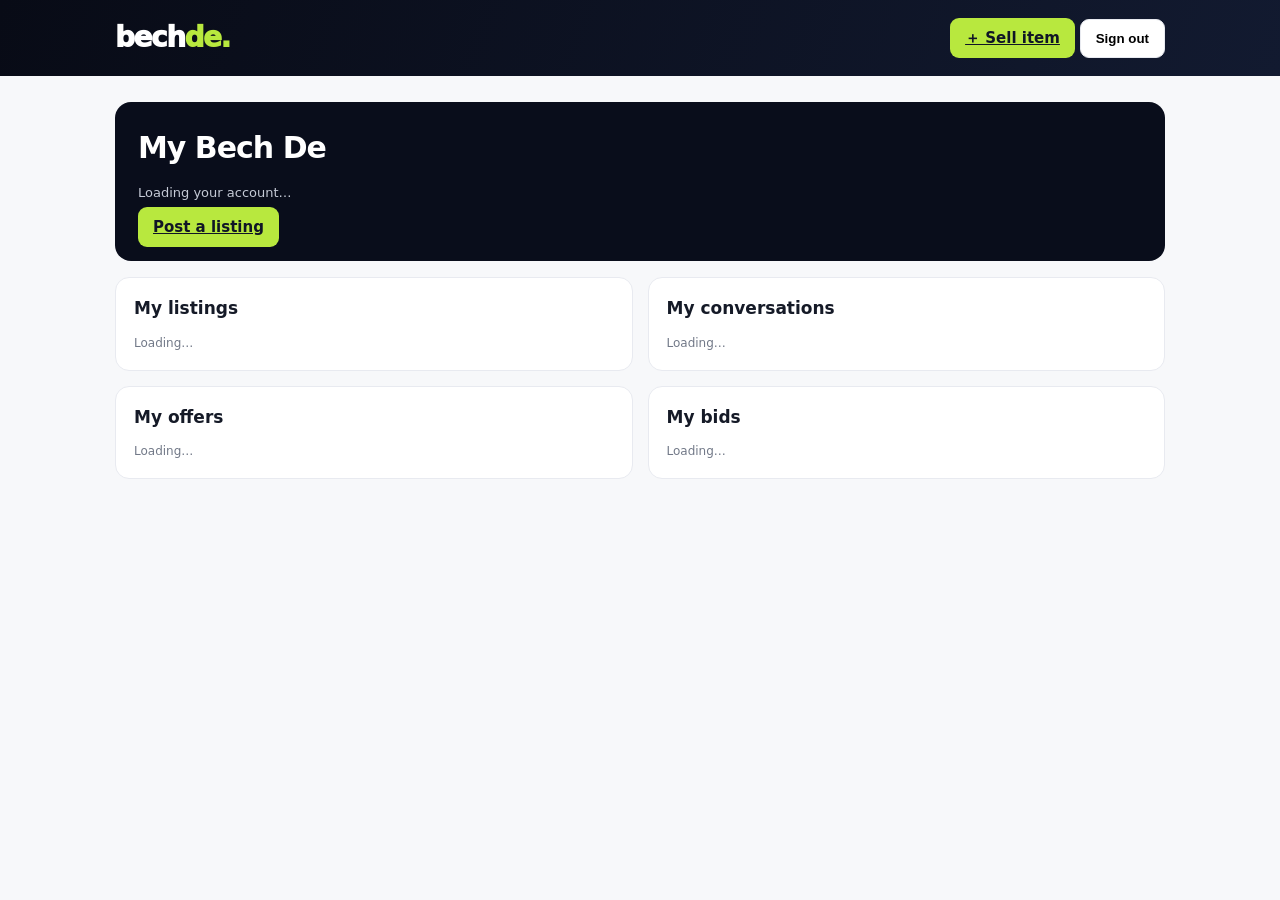
==== account.html @ 73f50471 "Add account dashboard for listings, offers, bids and conversations" ====
<!doctype html><html lang="en"><head><meta charset="utf-8"><meta name="viewport" content="width=device-width,initial-scale=1"><meta name="theme-color" content="#090d1b"><title>My account — Bech De</title><style>
:root{--navy:#090d1b;--lime:#b8e83e;--ink:#151a27;--muted:#727988;--line:#e8eaf0}*{box-sizing:border-box}body{margin:0;background:#f7f8fa;color:var(--ink);font:15px/1.5 Inter,system-ui,Arial,sans-serif}.wrap{width:min(1050px,calc(100% - 28px));margin:auto}.header{background:linear-gradient(110deg,#080b16,#121a30);padding:17px 0;color:white}.row{display:flex;align-items:center;justify-content:space-between;gap:12px}.brand{font-size:28px;font-weight:950;letter-spacing:-1.5px;color:white;text-decoration:none}.brand span{color:var(--lime)}.btn{border:0;border-radius:9px;padding:11px 15px;font-weight:850;cursor:pointer}.lime{background:var(--lime);color:#101526}.outline{background:#fff;border:1px solid var(--line)}main{padding:26px 0}.hero{background:var(--navy);color:white;padding:23px;border-radius:16px}.hero h1{margin:0;font-size:30px;letter-spacing:-1px}.hero p{color:#c5cad6;font-size:13px}.grid{display:grid;grid-template-columns:1fr 1fr;gap:15px;margin-top:16px}.panel{background:white;border:1px solid var(--line);border-radius:14px;padding:18px;min-width:0}.panel h2{font-size:17px;margin:0 0 12px}.muted{font-size:12px;color:var(--muted)}.item{display:flex;gap:11px;padding:12px 0;border-top:1px solid var(--line);align-items:center}.item img{width:62px;height:62px;object-fit:cover;border-radius:9px;background:#eee}.item div{flex:1;min-width:0}.item strong{display:block;font-size:13px}.item a{font-size:12px;color:#245d9b;text-decoration:none}.notice{padding:13px;border-radius:10px;background:#eff8dc;font-size:12px;margin-top:14px}.toast{position:fixed;bottom:20px;left:50%;transform:translate(-50%,140px);background:var(--navy);color:#fff;padding:12px 16px;border-radius:10px;transition:.2s}.toast.show{transform:translate(-50%,0)}@media(max-width:680px){.grid{grid-template-columns:1fr}.hero h1{font-size:25px}}
</style></head><body><header class="header"><div class="wrap row"><a class="brand" href="index.html">bech<span>de.</span></a><div><a class="btn lime" href="seller.html">＋ Sell item</a> <button class="btn outline" id="signOut">Sign out</button></div></div></header><main class="wrap"><section class="hero"><h1>My Bech De</h1><p id="welcome">Loading your account…</p><div><a class="btn lime" href="seller.html">Post a listing</a></div></section><div id="notice" class="notice" hidden></div><div class="grid"><section class="panel"><h2>My listings</h2><div id="myListings" class="muted">Loading…</div></section><section class="panel"><h2>My conversations</h2><div id="myConversations" class="muted">Loading…</div></section><section class="panel"><h2>My offers</h2><div id="myOffers" class="muted">Loading…</div></section><section class="panel"><h2>My bids</h2><div id="myBids" class="muted">Loading…</div></section></div></main><div id="toast" class="toast"></div><script src="assets/config.js"></script><script type="module">
import {createClient} from 'https://esm.sh/@supabase/supabase-js@2';
const cfg=window.BECHDE_CONFIG,ready=window.BECHDE_BACKEND_ENABLED,db=ready?createClient(cfg.supabaseUrl,cfg.supabaseAnonKey):null;
const $=id=>document.getElementById(id),esc=s=>String(s??'').replace(/[&<>"']/g,c=>({'&':'&amp;','<':'&lt;','>':'&gt;','"':'&quot;',"'":'&#39;'}[c])),money=n=>'₹'+(Number(n||0)/100).toLocaleString('en-IN',{maximumFractionDigits:2});
function show(id,html){$(id).innerHTML=html}
function empty(id,msg){show(id,'<p class="muted">'+esc(msg)+'</p>')}
async function run(){if(!ready){$('notice').hidden=false;$('notice').textContent='Supabase is not configured. Set assets/config.js and run the SQL migrations before using accounts.';empty('myListings','Backend not connected.');empty('myConversations','Backend not connected.');empty('myOffers','Backend not connected.');empty('myBids','Backend not connected.');return}
const {data:{user},error}=await db.auth.getUser();if(error||!user){location.href='auth.html';return}
$('welcome').textContent='Signed in as '+user.email+'. Manage your listings and buyer conversations here.';
const [lr,cr,or,br]=await Promise.all([
db.from('listings').select('id,title,price_paise,status,photo_urls,created_at').eq('seller_id',user.id).order('created_at',{ascending:false}).limit(30),
db.from('conversations').select('id,listing_id,buyer_id,seller_id,last_message_at').or('buyer_id.eq.'+user.id+',seller_id.eq.'+user.id).order('last_message_at',{ascending:false}).limit(30),
db.from('price_offers').select('id,listing_id,amount_paise,status,created_at').eq('buyer_id',user.id).order('created_at',{ascending:false}).limit(30),
db.from('bids').select('id,listing_id,amount_paise,created_at').eq('bidder_id',user.id).order('created_at',{ascending:false}).limit(30)
]);
if(lr.error)empty('myListings',lr.error.message);else show('myListings',lr.data.length?lr.data.map(x=>'<div class="item">'+(x.photo_urls?.[0]?'<img src="'+esc(x.photo_urls[0])+'" alt="">':'')+'<div><strong>'+esc(x.title)+'</strong><span class="muted">'+money(x.price_paise)+' · '+esc(x.status)+'</span><br><a href="product.html?id='+encodeURIComponent(x.id)+'">View listing</a></div></div>').join(''):'<p class="muted">No listings yet.</p>');
if(cr.error)empty('myConversations',cr.error.message);else show('myConversations',cr.data.length?cr.data.map(x=>'<div class="item"><div><strong>Conversation about a listing</strong><span class="muted">'+new Date(x.last_message_at).toLocaleString()+'</span><br><a href="messages.html?id='+encodeURIComponent(x.id)+'">Open chat</a></div></div>').join(''):'<p class="muted">No conversations yet.</p>');
if(or.error)empty('myOffers',or.error.message);else show('myOffers',or.data.length?or.data.map(x=>'<div class="item"><div><strong>'+money(x.amount_paise)+' offer</strong><span class="muted">'+esc(x.status)+'</span><br><a href="product.html?id='+encodeURIComponent(x.listing_id)+'">Open product</a></div></div>').join(''):'<p class="muted">No offers yet.</p>');
if(br.error)empty('myBids',br.error.message);else show('myBids',br.data.length?br.data.map(x=>'<div class="item"><div><strong>'+money(x.amount_paise)+' bid</strong><span class="muted">'+new Date(x.created_at).toLocaleString()+'</span><br><a href="product.html?id='+encodeURIComponent(x.listing_id)+'">Open product</a></div></div>').join(''):'<p class="muted">No bids yet.</p>');
}
$('signOut').addEventListener('click',async()=>{if(db)await db.auth.signOut();location.href='index.html'});run();
</script></body></html>
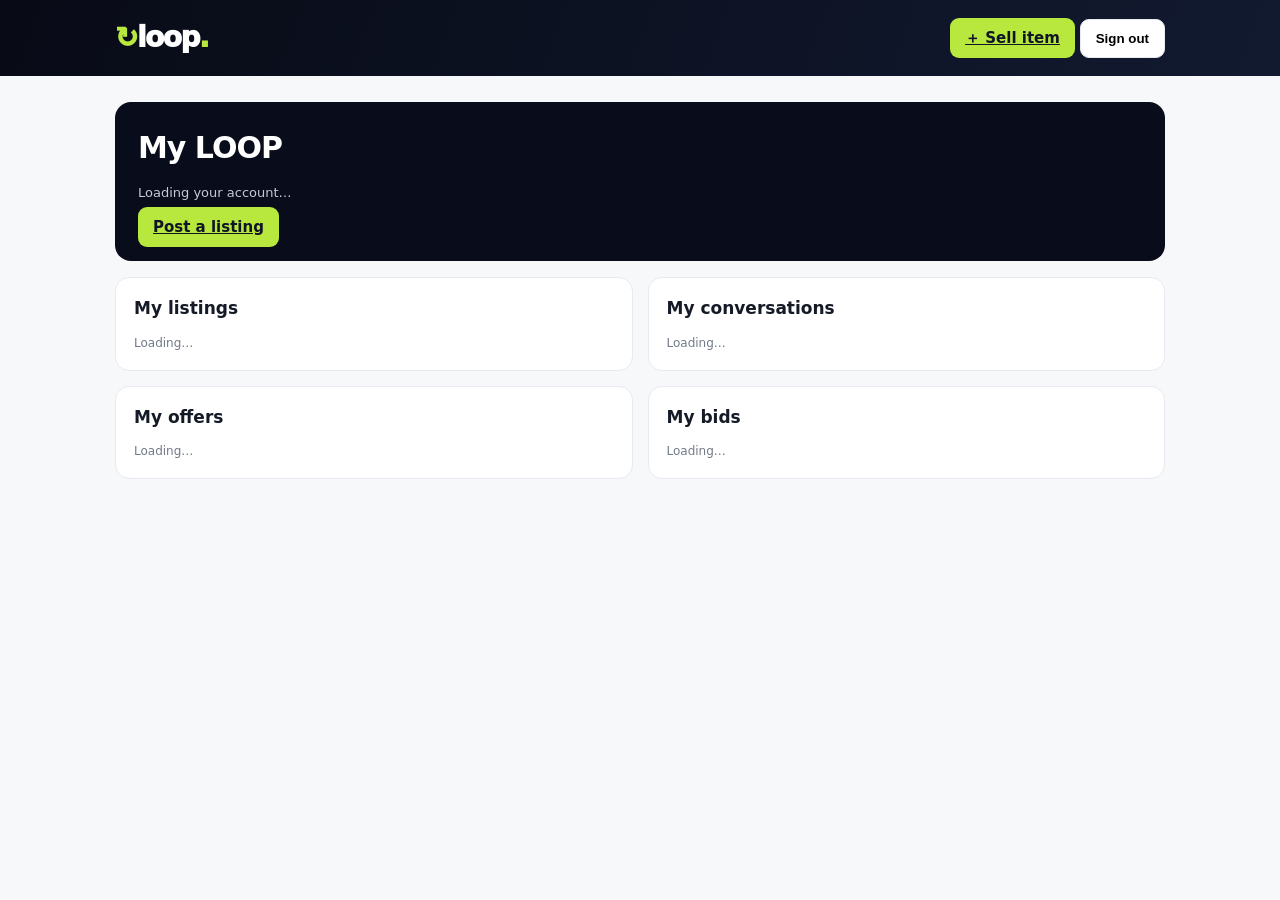
==== commit a2fdc065: "Apply LOOP brand across marketplace pages" ====
--- a/account.html
+++ b/account.html
@@ -1,8 +1,8 @@
-<!doctype html><html lang="en"><head><meta charset="utf-8"><meta name="viewport" content="width=device-width,initial-scale=1"><meta name="theme-color" content="#090d1b"><title>My account — Bech De</title><style>
+<!doctype html><html lang="en"><head><meta charset="utf-8"><meta name="viewport" content="width=device-width,initial-scale=1"><meta name="theme-color" content="#090d1b"><title>My account — LOOP</title><style>
 :root{--navy:#090d1b;--lime:#b8e83e;--ink:#151a27;--muted:#727988;--line:#e8eaf0}*{box-sizing:border-box}body{margin:0;background:#f7f8fa;color:var(--ink);font:15px/1.5 Inter,system-ui,Arial,sans-serif}.wrap{width:min(1050px,calc(100% - 28px));margin:auto}.header{background:linear-gradient(110deg,#080b16,#121a30);padding:17px 0;color:white}.row{display:flex;align-items:center;justify-content:space-between;gap:12px}.brand{font-size:28px;font-weight:950;letter-spacing:-1.5px;color:white;text-decoration:none}.brand span{color:var(--lime)}.btn{border:0;border-radius:9px;padding:11px 15px;font-weight:850;cursor:pointer}.lime{background:var(--lime);color:#101526}.outline{background:#fff;border:1px solid var(--line)}main{padding:26px 0}.hero{background:var(--navy);color:white;padding:23px;border-radius:16px}.hero h1{margin:0;font-size:30px;letter-spacing:-1px}.hero p{color:#c5cad6;font-size:13px}.grid{display:grid;grid-template-columns:1fr 1fr;gap:15px;margin-top:16px}.panel{background:white;border:1px solid var(--line);border-radius:14px;padding:18px;min-width:0}.panel h2{font-size:17px;margin:0 0 12px}.muted{font-size:12px;color:var(--muted)}.item{display:flex;gap:11px;padding:12px 0;border-top:1px solid var(--line);align-items:center}.item img{width:62px;height:62px;object-fit:cover;border-radius:9px;background:#eee}.item div{flex:1;min-width:0}.item strong{display:block;font-size:13px}.item a{font-size:12px;color:#245d9b;text-decoration:none}.notice{padding:13px;border-radius:10px;background:#eff8dc;font-size:12px;margin-top:14px}.toast{position:fixed;bottom:20px;left:50%;transform:translate(-50%,140px);background:var(--navy);color:#fff;padding:12px 16px;border-radius:10px;transition:.2s}.toast.show{transform:translate(-50%,0)}@media(max-width:680px){.grid{grid-template-columns:1fr}.hero h1{font-size:25px}}
-</style></head><body><header class="header"><div class="wrap row"><a class="brand" href="index.html">bech<span>de.</span></a><div><a class="btn lime" href="seller.html">＋ Sell item</a> <button class="btn outline" id="signOut">Sign out</button></div></div></header><main class="wrap"><section class="hero"><h1>My Bech De</h1><p id="welcome">Loading your account…</p><div><a class="btn lime" href="seller.html">Post a listing</a></div></section><div id="notice" class="notice" hidden></div><div class="grid"><section class="panel"><h2>My listings</h2><div id="myListings" class="muted">Loading…</div></section><section class="panel"><h2>My conversations</h2><div id="myConversations" class="muted">Loading…</div></section><section class="panel"><h2>My offers</h2><div id="myOffers" class="muted">Loading…</div></section><section class="panel"><h2>My bids</h2><div id="myBids" class="muted">Loading…</div></section></div></main><div id="toast" class="toast"></div><script src="assets/config.js"></script><script type="module">
+</style></head><body><header class="header"><div class="wrap row"><a class="brand" href="index.html"><span class="loopmark" aria-hidden="true">↻</span>loop<span>.</span></a><div><a class="btn lime" href="seller.html">＋ Sell item</a> <button class="btn outline" id="signOut">Sign out</button></div></div></header><main class="wrap"><section class="hero"><h1>My LOOP</h1><p id="welcome">Loading your account…</p><div><a class="btn lime" href="seller.html">Post a listing</a></div></section><div id="notice" class="notice" hidden></div><div class="grid"><section class="panel"><h2>My listings</h2><div id="myListings" class="muted">Loading…</div></section><section class="panel"><h2>My conversations</h2><div id="myConversations" class="muted">Loading…</div></section><section class="panel"><h2>My offers</h2><div id="myOffers" class="muted">Loading…</div></section><section class="panel"><h2>My bids</h2><div id="myBids" class="muted">Loading…</div></section></div></main><div id="toast" class="toast"></div><script src="assets/config.js"></script><script type="module">
 import {createClient} from 'https://esm.sh/@supabase/supabase-js@2';
-const cfg=window.BECHDE_CONFIG,ready=window.BECHDE_BACKEND_ENABLED,db=ready?createClient(cfg.supabaseUrl,cfg.supabaseAnonKey):null;
+const cfg=window.BECHDE_CONFIG,ready=window.BECHDE_BACKEND_ENABLED,db=ready?createClient(cfg.supabaseUrl,cfg.supabaseAnonKey,{auth:{persistSession:true,autoRefreshToken:true,detectSessionInUrl:true,storage:window.localStorage}}):null;
 const $=id=>document.getElementById(id),esc=s=>String(s??'').replace(/[&<>"']/g,c=>({'&':'&amp;','<':'&lt;','>':'&gt;','"':'&quot;',"'":'&#39;'}[c])),money=n=>'₹'+(Number(n||0)/100).toLocaleString('en-IN',{maximumFractionDigits:2});
 function show(id,html){$(id).innerHTML=html}
 function empty(id,msg){show(id,'<p class="muted">'+esc(msg)+'</p>')}
@@ -18,6 +18,35 @@
 if(lr.error)empty('myListings',lr.error.message);else show('myListings',lr.data.length?lr.data.map(x=>'<div class="item">'+(x.photo_urls?.[0]?'<img src="'+esc(x.photo_urls[0])+'" alt="">':'')+'<div><strong>'+esc(x.title)+'</strong><span class="muted">'+money(x.price_paise)+' · '+esc(x.status)+'</span><br><a href="product.html?id='+encodeURIComponent(x.id)+'">View listing</a></div></div>').join(''):'<p class="muted">No listings yet.</p>');
 if(cr.error)empty('myConversations',cr.error.message);else show('myConversations',cr.data.length?cr.data.map(x=>'<div class="item"><div><strong>Conversation about a listing</strong><span class="muted">'+new Date(x.last_message_at).toLocaleString()+'</span><br><a href="messages.html?id='+encodeURIComponent(x.id)+'">Open chat</a></div></div>').join(''):'<p class="muted">No conversations yet.</p>');
 if(or.error)empty('myOffers',or.error.message);else show('myOffers',or.data.length?or.data.map(x=>'<div class="item"><div><strong>'+money(x.amount_paise)+' offer</strong><span class="muted">'+esc(x.status)+'</span><br><a href="product.html?id='+encodeURIComponent(x.listing_id)+'">Open product</a></div></div>').join(''):'<p class="muted">No offers yet.</p>');
+const ownListingIds=(lr.data||[]).map(x=>x.id);
+if(ownListingIds.length){
+ const {data:incoming,error:incomingError}=await db.from('price_offers').select('id,listing_id,amount_paise,status,created_at').in('listing_id',ownListingIds).order('created_at',{ascending:false}).limit(50);
+ if(!incomingError&&incoming?.length){
+  const section=document.createElement('section');section.innerHTML='<h3 style="font-size:13px;margin:16px 0 4px">Offers on my listings</h3><div>'+incoming.map(x=>'<div class="item"><div><strong>'+money(x.amount_paise)+' incoming offer</strong><span class="muted">'+esc(x.status)+'</span><br><a href="product.html?id='+encodeURIComponent(x.listing_id)+'">View product</a> '+(x.status==='pending'?'<button class="btn lime" data-offer="'+esc(x.id)+'" data-decision="accepted">Accept</button> <button class="btn outline" data-offer="'+esc(x.id)+'" data-decision="declined">Decline</button>':'')+'</div></div>').join('')+'</div>';
+  $('myOffers').appendChild(section);
+  section.querySelectorAll('[data-offer]').forEach(btn=>btn.addEventListener('click',async()=>{btn.disabled=true;const {error}=await db.rpc('respond_to_offer',{p_offer_id:btn.dataset.offer,p_decision:btn.dataset.decision});if(error){btn.disabled=false;note.textContent=error.message;$('notice').hidden=false;return}run()}));
+ }
+}
+if(ownListingIds.length){
+ const [incomingOffers,incomingBids]=await Promise.all([
+  db.from('price_offers').select('listing_id,buyer_id,amount_paise,status,created_at').in('listing_id',ownListingIds).in('status',['pending','accepted']).order('created_at',{ascending:false}).limit(100),
+  db.from('bids').select('listing_id,bidder_id,amount_paise,created_at').in('listing_id',ownListingIds).order('created_at',{ascending:false}).limit(100)
+ ]);
+ const interested=new Map();
+ (incomingOffers.data||[]).forEach(x=>{const k=x.listing_id+'|'+x.buyer_id;const old=interested.get(k)||{listing_id:x.listing_id,buyer_id:x.buyer_id,offer:null,bid:null};if(!old.offer)old.offer=x.amount_paise;interested.set(k,old)});
+ (incomingBids.data||[]).forEach(x=>{const k=x.listing_id+'|'+x.bidder_id;const old=interested.get(k)||{listing_id:x.listing_id,buyer_id:x.bidder_id,offer:null,bid:null};if(old.bid===null)old.bid=x.amount_paise;interested.set(k,old)});
+ const people=[...interested.values()];
+ if(people.length){
+  const ids=[...new Set(people.map(x=>x.buyer_id))];
+  const {data:profiles}=await db.from('public_seller_profiles').select('id,display_name').in('id',ids);
+  const names={};(profiles||[]).forEach(p=>names[p.id]=p.display_name);
+  const listingNames={};(lr.data||[]).forEach(l=>listingNames[l.id]=l.title);
+  const section=document.createElement('section');section.className='panel';section.style.marginTop='16px';
+  section.innerHTML='<h2>Interested buyers · you contact first</h2><p class="muted">Buyers appear here after making an offer or bid. Only you, as the seller, can start the chat.</p>'+people.map((x,i)=>'<div class="item"><div><strong>'+esc(names[x.buyer_id]||'Interested buyer')+'</strong><span class="muted">'+esc(listingNames[x.listing_id]||'Your listing')+' · '+(x.offer!==null?'Offer '+money(x.offer):'')+(x.offer!==null&&x.bid!==null?' · ':'')+(x.bid!==null?'Bid '+money(x.bid):'')+'</span><br><button class="btn lime" data-contact="'+i+'">Contact buyer →</button></div></div>').join('');
+  $('myConversations').closest('.panel').after(section);
+  section.querySelectorAll('[data-contact]').forEach(btn=>btn.addEventListener('click',async()=>{const x=people[Number(btn.dataset.contact)];btn.disabled=true;btn.textContent='Opening chat…';const {data,error}=await db.rpc('seller_contact_interested_buyer',{p_listing_id:x.listing_id,p_buyer_id:x.buyer_id});if(error){btn.disabled=false;btn.textContent='Contact buyer →';$('notice').hidden=false;$('notice').textContent=error.message;return}location.href='messages.html?id='+encodeURIComponent(data)}));
+ }
+}
 if(br.error)empty('myBids',br.error.message);else show('myBids',br.data.length?br.data.map(x=>'<div class="item"><div><strong>'+money(x.amount_paise)+' bid</strong><span class="muted">'+new Date(x.created_at).toLocaleString()+'</span><br><a href="product.html?id='+encodeURIComponent(x.listing_id)+'">Open product</a></div></div>').join(''):'<p class="muted">No bids yet.</p>');
 }
 $('signOut').addEventListener('click',async()=>{if(db)await db.auth.signOut();location.href='index.html'});run();
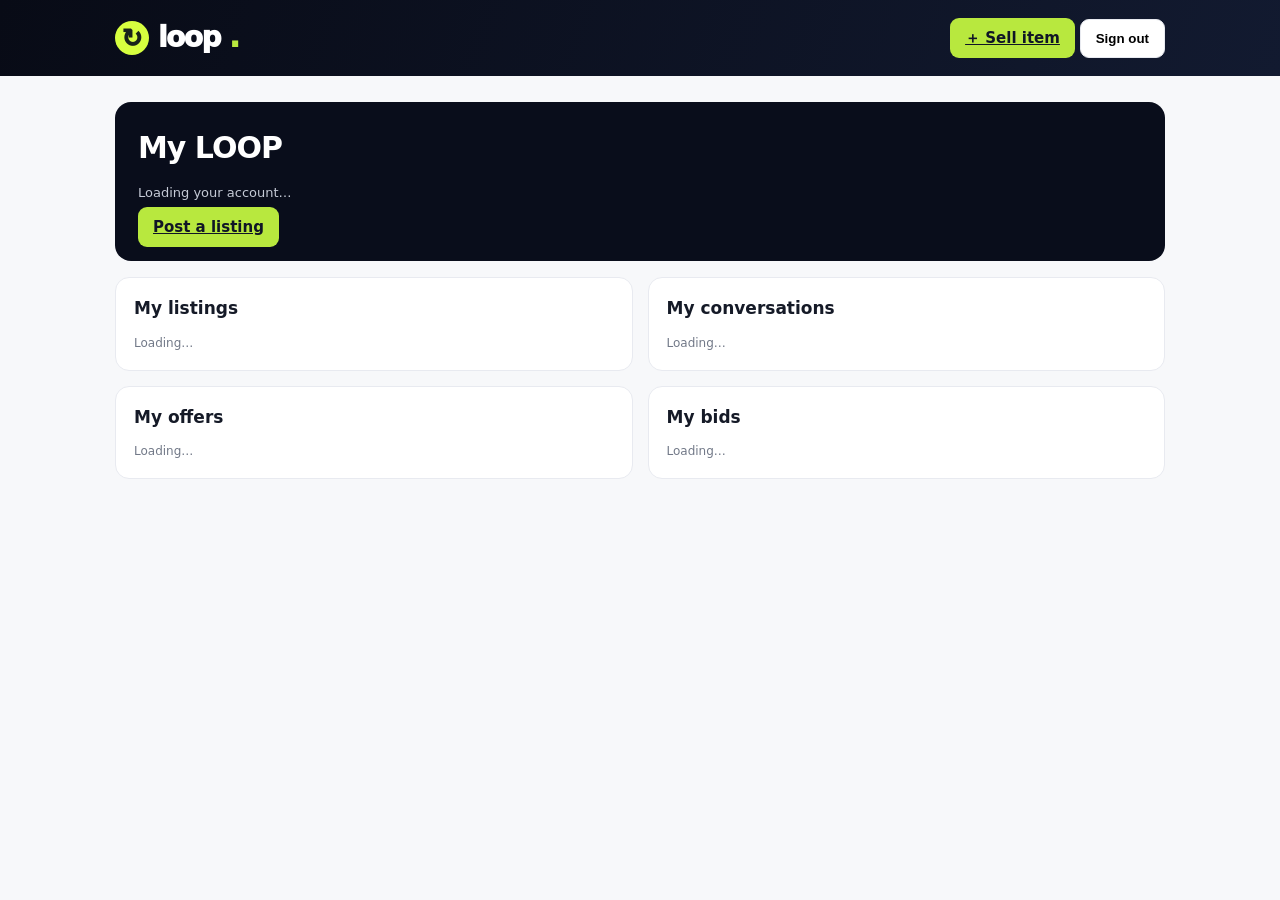
==== commit 7f3c7ded: "Unify LOOP branding, keep demo listings visible, add owner listing controls" ====
--- a/account.html
+++ b/account.html
@@ -1,6 +1,6 @@
 <!doctype html><html lang="en"><head><meta charset="utf-8"><meta name="viewport" content="width=device-width,initial-scale=1"><meta name="theme-color" content="#090d1b"><title>My account — LOOP</title><style>
 :root{--navy:#090d1b;--lime:#b8e83e;--ink:#151a27;--muted:#727988;--line:#e8eaf0}*{box-sizing:border-box}body{margin:0;background:#f7f8fa;color:var(--ink);font:15px/1.5 Inter,system-ui,Arial,sans-serif}.wrap{width:min(1050px,calc(100% - 28px));margin:auto}.header{background:linear-gradient(110deg,#080b16,#121a30);padding:17px 0;color:white}.row{display:flex;align-items:center;justify-content:space-between;gap:12px}.brand{font-size:28px;font-weight:950;letter-spacing:-1.5px;color:white;text-decoration:none}.brand span{color:var(--lime)}.btn{border:0;border-radius:9px;padding:11px 15px;font-weight:850;cursor:pointer}.lime{background:var(--lime);color:#101526}.outline{background:#fff;border:1px solid var(--line)}main{padding:26px 0}.hero{background:var(--navy);color:white;padding:23px;border-radius:16px}.hero h1{margin:0;font-size:30px;letter-spacing:-1px}.hero p{color:#c5cad6;font-size:13px}.grid{display:grid;grid-template-columns:1fr 1fr;gap:15px;margin-top:16px}.panel{background:white;border:1px solid var(--line);border-radius:14px;padding:18px;min-width:0}.panel h2{font-size:17px;margin:0 0 12px}.muted{font-size:12px;color:var(--muted)}.item{display:flex;gap:11px;padding:12px 0;border-top:1px solid var(--line);align-items:center}.item img{width:62px;height:62px;object-fit:cover;border-radius:9px;background:#eee}.item div{flex:1;min-width:0}.item strong{display:block;font-size:13px}.item a{font-size:12px;color:#245d9b;text-decoration:none}.notice{padding:13px;border-radius:10px;background:#eff8dc;font-size:12px;margin-top:14px}.toast{position:fixed;bottom:20px;left:50%;transform:translate(-50%,140px);background:var(--navy);color:#fff;padding:12px 16px;border-radius:10px;transition:.2s}.toast.show{transform:translate(-50%,0)}@media(max-width:680px){.grid{grid-template-columns:1fr}.hero h1{font-size:25px}}
-</style></head><body><header class="header"><div class="wrap row"><a class="brand" href="index.html"><span class="loopmark" aria-hidden="true">↻</span>loop<span>.</span></a><div><a class="btn lime" href="seller.html">＋ Sell item</a> <button class="btn outline" id="signOut">Sign out</button></div></div></header><main class="wrap"><section class="hero"><h1>My LOOP</h1><p id="welcome">Loading your account…</p><div><a class="btn lime" href="seller.html">Post a listing</a></div></section><div id="notice" class="notice" hidden></div><div class="grid"><section class="panel"><h2>My listings</h2><div id="myListings" class="muted">Loading…</div></section><section class="panel"><h2>My conversations</h2><div id="myConversations" class="muted">Loading…</div></section><section class="panel"><h2>My offers</h2><div id="myOffers" class="muted">Loading…</div></section><section class="panel"><h2>My bids</h2><div id="myBids" class="muted">Loading…</div></section></div></main><div id="toast" class="toast"></div><script src="assets/config.js"></script><script type="module">
+.brand{display:inline-flex;align-items:center;gap:9px}.brand .loopmark{display:inline-grid;place-items:center;flex:0 0 34px;width:34px;height:34px;border-radius:50%;background:#d7ff3f;color:#18231a!important;font-size:25px;line-height:1;letter-spacing:0}.brand>span:last-child{color:var(--lime)!important}</style></head><body><header class="header"><div class="wrap row"><a class="brand" href="index.html"><span class="loopmark" aria-hidden="true">↻</span>loop<span>.</span></a><div><a class="btn lime" href="seller.html">＋ Sell item</a> <button class="btn outline" id="signOut">Sign out</button></div></div></header><main class="wrap"><section class="hero"><h1>My LOOP</h1><p id="welcome">Loading your account…</p><div><a class="btn lime" href="seller.html">Post a listing</a></div></section><div id="notice" class="notice" hidden></div><div class="grid"><section class="panel"><h2>My listings</h2><div id="myListings" class="muted">Loading…</div></section><section class="panel"><h2>My conversations</h2><div id="myConversations" class="muted">Loading…</div></section><section class="panel"><h2>My offers</h2><div id="myOffers" class="muted">Loading…</div></section><section class="panel"><h2>My bids</h2><div id="myBids" class="muted">Loading…</div></section></div></main><div id="toast" class="toast"></div><script src="assets/config.js"></script><script type="module">
 import {createClient} from 'https://esm.sh/@supabase/supabase-js@2';
 const cfg=window.BECHDE_CONFIG,ready=window.BECHDE_BACKEND_ENABLED,db=ready?createClient(cfg.supabaseUrl,cfg.supabaseAnonKey,{auth:{persistSession:true,autoRefreshToken:true,detectSessionInUrl:true,storage:window.localStorage}}):null;
 const $=id=>document.getElementById(id),esc=s=>String(s??'').replace(/[&<>"']/g,c=>({'&':'&amp;','<':'&lt;','>':'&gt;','"':'&quot;',"'":'&#39;'}[c])),money=n=>'₹'+(Number(n||0)/100).toLocaleString('en-IN',{maximumFractionDigits:2});
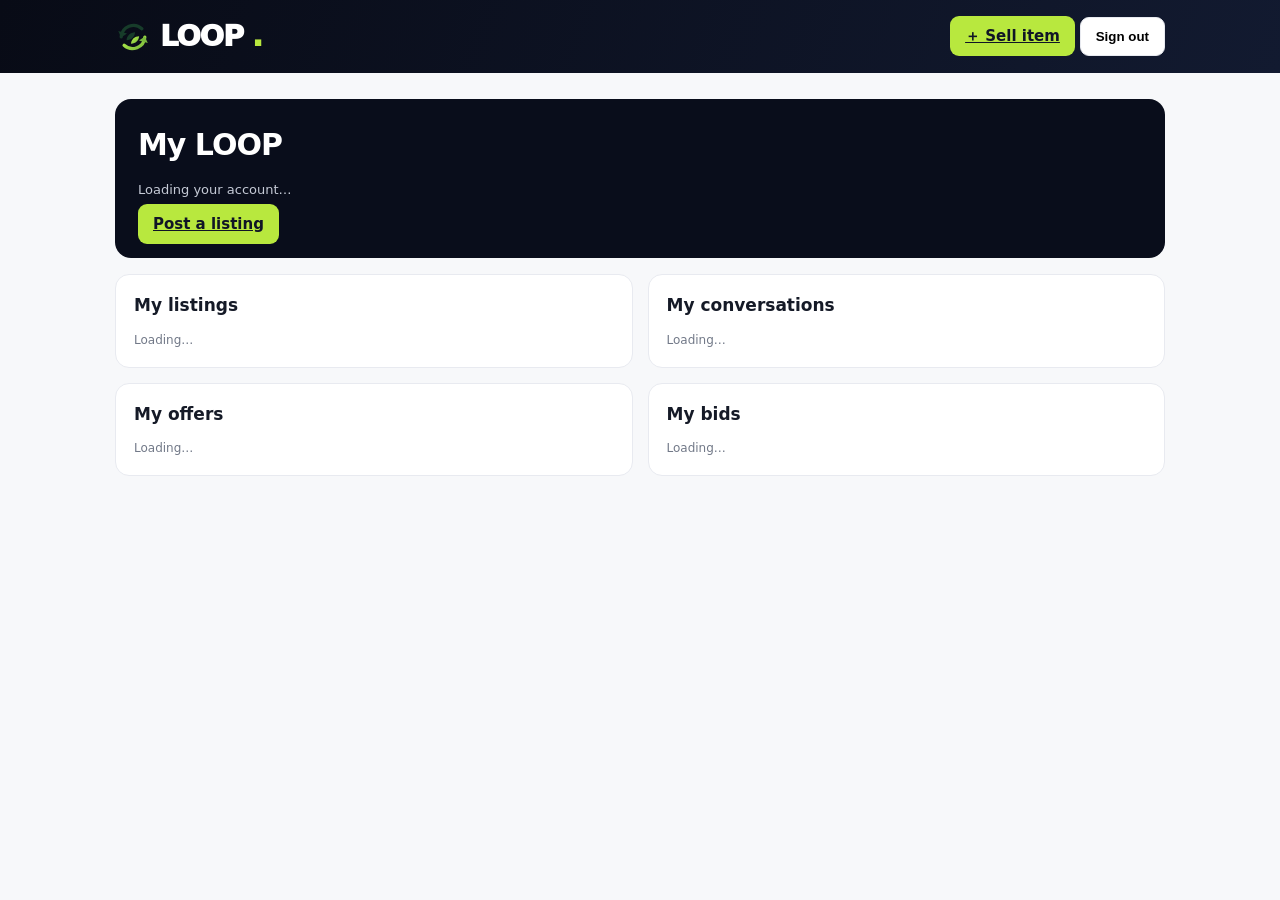
==== commit 396dc05f: "Unify LOOP branding and add owner Banner Studio" ====
--- a/account.html
+++ b/account.html
@@ -1,6 +1,6 @@
 <!doctype html><html lang="en"><head><meta charset="utf-8"><meta name="viewport" content="width=device-width,initial-scale=1"><meta name="theme-color" content="#090d1b"><title>My account — LOOP</title><style>
 :root{--navy:#090d1b;--lime:#b8e83e;--ink:#151a27;--muted:#727988;--line:#e8eaf0}*{box-sizing:border-box}body{margin:0;background:#f7f8fa;color:var(--ink);font:15px/1.5 Inter,system-ui,Arial,sans-serif}.wrap{width:min(1050px,calc(100% - 28px));margin:auto}.header{background:linear-gradient(110deg,#080b16,#121a30);padding:17px 0;color:white}.row{display:flex;align-items:center;justify-content:space-between;gap:12px}.brand{font-size:28px;font-weight:950;letter-spacing:-1.5px;color:white;text-decoration:none}.brand span{color:var(--lime)}.btn{border:0;border-radius:9px;padding:11px 15px;font-weight:850;cursor:pointer}.lime{background:var(--lime);color:#101526}.outline{background:#fff;border:1px solid var(--line)}main{padding:26px 0}.hero{background:var(--navy);color:white;padding:23px;border-radius:16px}.hero h1{margin:0;font-size:30px;letter-spacing:-1px}.hero p{color:#c5cad6;font-size:13px}.grid{display:grid;grid-template-columns:1fr 1fr;gap:15px;margin-top:16px}.panel{background:white;border:1px solid var(--line);border-radius:14px;padding:18px;min-width:0}.panel h2{font-size:17px;margin:0 0 12px}.muted{font-size:12px;color:var(--muted)}.item{display:flex;gap:11px;padding:12px 0;border-top:1px solid var(--line);align-items:center}.item img{width:62px;height:62px;object-fit:cover;border-radius:9px;background:#eee}.item div{flex:1;min-width:0}.item strong{display:block;font-size:13px}.item a{font-size:12px;color:#245d9b;text-decoration:none}.notice{padding:13px;border-radius:10px;background:#eff8dc;font-size:12px;margin-top:14px}.toast{position:fixed;bottom:20px;left:50%;transform:translate(-50%,140px);background:var(--navy);color:#fff;padding:12px 16px;border-radius:10px;transition:.2s}.toast.show{transform:translate(-50%,0)}@media(max-width:680px){.grid{grid-template-columns:1fr}.hero h1{font-size:25px}}
-.brand{display:inline-flex;align-items:center;gap:9px}.brand .loopmark{display:inline-grid;place-items:center;flex:0 0 34px;width:34px;height:34px;border-radius:50%;background:#d7ff3f;color:#18231a!important;font-size:25px;line-height:1;letter-spacing:0}.brand>span:last-child{color:var(--lime)!important}</style></head><body><header class="header"><div class="wrap row"><a class="brand" href="index.html"><span class="loopmark" aria-hidden="true">↻</span>loop<span>.</span></a><div><a class="btn lime" href="seller.html">＋ Sell item</a> <button class="btn outline" id="signOut">Sign out</button></div></div></header><main class="wrap"><section class="hero"><h1>My LOOP</h1><p id="welcome">Loading your account…</p><div><a class="btn lime" href="seller.html">Post a listing</a></div></section><div id="notice" class="notice" hidden></div><div class="grid"><section class="panel"><h2>My listings</h2><div id="myListings" class="muted">Loading…</div></section><section class="panel"><h2>My conversations</h2><div id="myConversations" class="muted">Loading…</div></section><section class="panel"><h2>My offers</h2><div id="myOffers" class="muted">Loading…</div></section><section class="panel"><h2>My bids</h2><div id="myBids" class="muted">Loading…</div></section></div></main><div id="toast" class="toast"></div><script src="assets/config.js"></script><script type="module">
+.brand{display:inline-flex;align-items:center;gap:9px}.brand .loopmark{display:inline-grid;place-items:center;flex:0 0 34px;width:34px;height:34px;border-radius:50%;background:#d7ff3f;color:#18231a!important;font-size:25px;line-height:1;letter-spacing:0}.brand>span:last-child{color:var(--lime)!important}</style><link rel="stylesheet" href="assets/loop-brand.css"><link rel="icon" type="image/svg+xml" href="assets/loop-mark.svg"></head><body><header class="header"><div class="wrap row"><a class="brand" href="index.html"><span class="loopmark" aria-hidden="true">↻</span>loop<span>.</span></a><div><a class="btn lime" href="seller.html">＋ Sell item</a> <button class="btn outline" id="signOut">Sign out</button></div></div></header><main class="wrap"><section class="hero"><h1>My LOOP</h1><p id="welcome">Loading your account…</p><div><a class="btn lime" href="seller.html">Post a listing</a></div></section><div id="notice" class="notice" hidden></div><div class="grid"><section class="panel"><h2>My listings</h2><div id="myListings" class="muted">Loading…</div></section><section class="panel"><h2>My conversations</h2><div id="myConversations" class="muted">Loading…</div></section><section class="panel"><h2>My offers</h2><div id="myOffers" class="muted">Loading…</div></section><section class="panel"><h2>My bids</h2><div id="myBids" class="muted">Loading…</div></section></div></main><div id="toast" class="toast"></div><script src="assets/config.js"></script><script type="module">
 import {createClient} from 'https://esm.sh/@supabase/supabase-js@2';
 const cfg=window.BECHDE_CONFIG,ready=window.BECHDE_BACKEND_ENABLED,db=ready?createClient(cfg.supabaseUrl,cfg.supabaseAnonKey,{auth:{persistSession:true,autoRefreshToken:true,detectSessionInUrl:true,storage:window.localStorage}}):null;
 const $=id=>document.getElementById(id),esc=s=>String(s??'').replace(/[&<>"']/g,c=>({'&':'&amp;','<':'&lt;','>':'&gt;','"':'&quot;',"'":'&#39;'}[c])),money=n=>'₹'+(Number(n||0)/100).toLocaleString('en-IN',{maximumFractionDigits:2});
@@ -8,7 +8,7 @@
 function empty(id,msg){show(id,'<p class="muted">'+esc(msg)+'</p>')}
 async function run(){if(!ready){$('notice').hidden=false;$('notice').textContent='Supabase is not configured. Set assets/config.js and run the SQL migrations before using accounts.';empty('myListings','Backend not connected.');empty('myConversations','Backend not connected.');empty('myOffers','Backend not connected.');empty('myBids','Backend not connected.');return}
 const {data:{user},error}=await db.auth.getUser();if(error||!user){location.href='auth.html';return}
-$('welcome').textContent='Signed in as '+user.email+'. Manage your listings and buyer conversations here.';
+$('welcome').textContent='Welcome to your LOOP workspace. Manage listings, conversations and offers in one place.';
 const [lr,cr,or,br]=await Promise.all([
 db.from('listings').select('id,title,price_paise,status,photo_urls,created_at').eq('seller_id',user.id).order('created_at',{ascending:false}).limit(30),
 db.from('conversations').select('id,listing_id,buyer_id,seller_id,last_message_at').or('buyer_id.eq.'+user.id+',seller_id.eq.'+user.id).order('last_message_at',{ascending:false}).limit(30),
--- a/assets/loop-brand.css
+++ b/assets/loop-brand.css
@@ -0,0 +1,36 @@
+/* Shared LOOP identity: crisp vector mark + bold wordmark on every screen size. */
+a.brand,a.logo{
+  display:inline-flex;
+  align-items:center;
+  gap:9px;
+  color:inherit;
+  text-decoration:none;
+  text-transform:uppercase;
+  font-weight:950;
+  letter-spacing:-1.25px;
+  white-space:nowrap;
+}
+.brand .loopmark,.logo .loopmark{
+  flex:0 0 36px!important;
+  display:inline-block!important;
+  width:36px!important;
+  height:36px!important;
+  min-width:36px;
+  border:0!important;
+  border-radius:0!important;
+  padding:0!important;
+  margin:0!important;
+  background-color:transparent!important;
+  background-image:url("loop-mark.svg")!important;
+  background-position:center!important;
+  background-repeat:no-repeat!important;
+  background-size:contain!important;
+  color:transparent!important;
+  font-size:0!important;
+  line-height:0!important;
+  box-shadow:none!important;
+}
+.brand > span:last-child,.logo > span:last-child{color:#62843c}
+.brand{font-size:29px;line-height:1;letter-spacing:-1.3px}
+.logo{font-size:27px;line-height:1;letter-spacing:-1.1px}
+@media(max-width:520px){a.brand .loopmark,a.logo .loopmark{width:31px!important;height:31px!important;min-width:31px;flex-basis:31px!important}a.brand{font-size:25px}}
